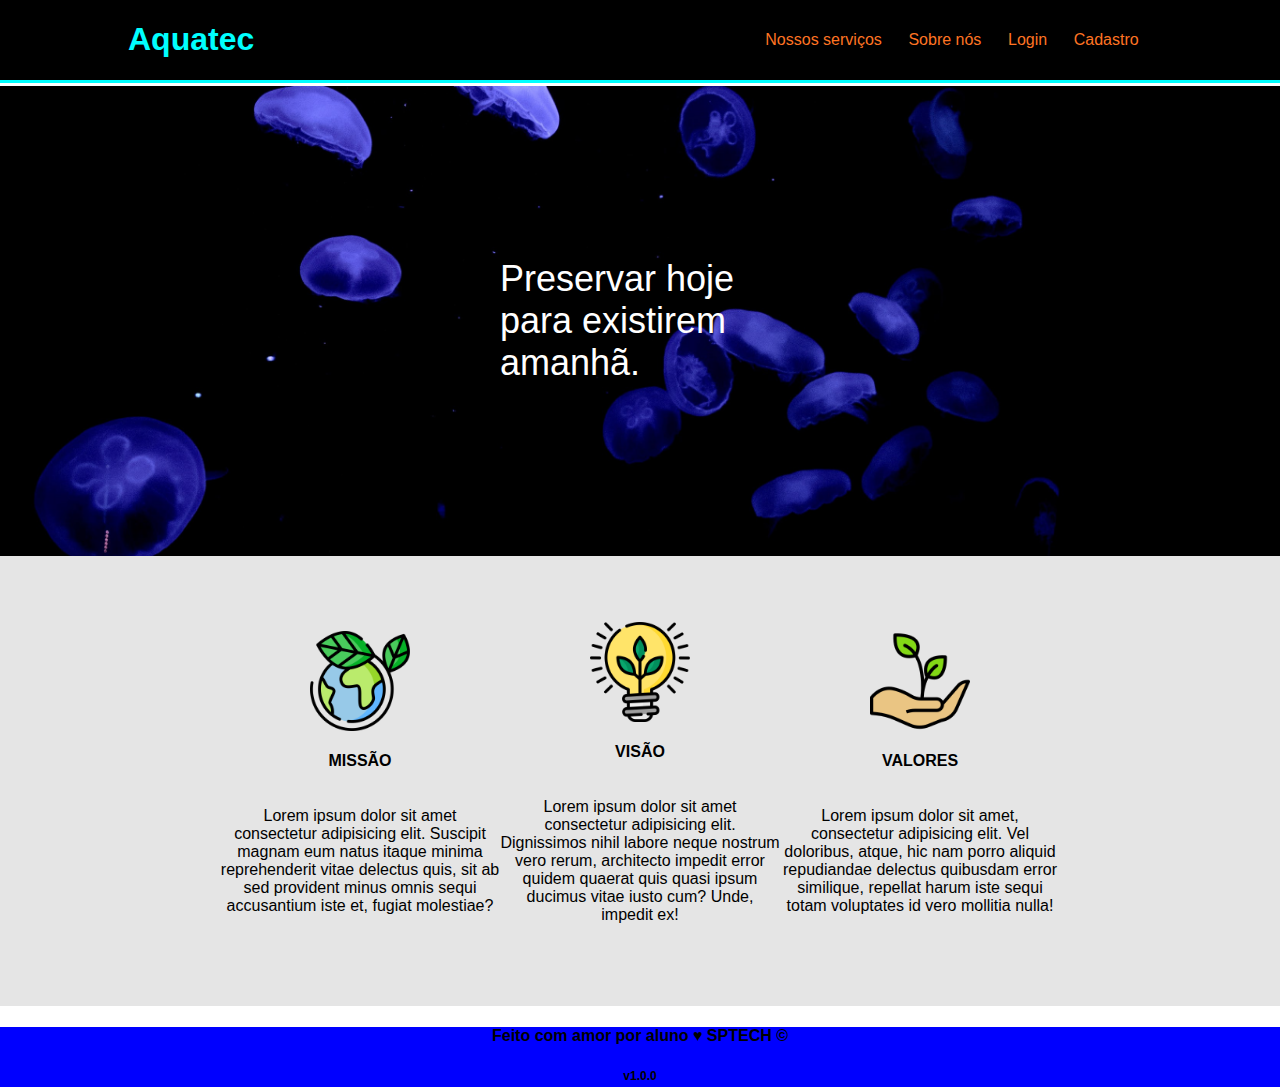
==== siteInstitucional/public/index.html @ 8238cc66 "Home Site Institucional" ====
<!DOCTYPE html>
<html lang="en">

<head>
    <meta charset="UTF-8">
    <meta name="viewport" content="width=device-width, initial-scale=1.0">
    <title>Home</title>
    <link rel="stylesheet" href="style.css">
</head>

<body>

    <div class="header">
        <div class="container">
            <h1>
                Aquatec
            </h1>

            <ul>
                <li> <a target="_blank" href="https://www.sptech.school/">Nossos serviços</a></li>
                <li>Sobre nós</li>
                <li><a target="_blank" href="login.html">Login</a></li>
                <li>Cadastro</li>
            </ul>
        </div>
    </div>

    <div class="banner">
        <div class="container">
            <p>
                Preservar hoje para existirem amanhã.
            </p>
        </div>
    </div>

    <div class="social">
        <div class="container">
            <div class="boxes">
                <div class="box">
                    <img src="assets/imgs/planet-earth_color.png">
                    <h4>MISSÃO</h4>
                    <p>Lorem ipsum dolor sit amet consectetur adipisicing elit. Suscipit magnam eum natus itaque minima
                        reprehenderit vitae delectus quis, sit ab sed provident minus omnis sequi accusantium iste et,
                        fugiat molestiae?
                    </p>
                </div>

                <div class="box">
                    <img src="assets/imgs/lightbulb_color.png">
                    <h4>VISÃO</h4>
                    <p>
                        Lorem ipsum dolor sit amet consectetur adipisicing elit. Dignissimos nihil labore neque nostrum vero rerum, architecto impedit error quidem quaerat quis quasi ipsum ducimus vitae iusto cum? Unde, impedit ex!
                    </p>
                </div>

                <div class="box">
                    <img src="assets/imgs/growth_color.png">
                    <h4>VALORES</h4>
                    <p>
                        Lorem ipsum dolor sit amet, consectetur adipisicing elit. Vel doloribus, atque, hic nam porro aliquid repudiandae delectus quibusdam error similique, repellat harum iste sequi totam voluptates id vero mollitia nulla!
                    </p>
                </div>
            </div>
        </div>
    </div>

    <div class="footer">
            <h4>Feito com amor por aluno &hearts; SPTECH &copy;</h4>
            <span class="version">v1.0.0</span>
    </div>

</body>

</html>
---- siteInstitucional/public/style.css ----
*{
    font-family:Verdana, Geneva, Tahoma, sans-serif ;
}
body {
    margin: 0;
}

.header {
    border-bottom: 3px solid aqua;
    background-color: black;
    margin: 0px 0px 3px 0px;

}

.header .container{
    width: 80%;
    margin: auto;
    display: flex;
    justify-content: space-between;
    align-items: center;
}

.header .container ul {
    width: 400px;
    list-style: none;
    display: flex;
    justify-content: space-around;
    color: rgb(255, 116, 35);
}

.header h1{
    color:aqua;
}

.header ul li a {
    text-decoration: none;
    color: rgb(255, 116, 35);
}

.container{
    display: flex;
    width: 80%;
    margin: auto;
}

.banner{
    background-image:url(assets/imgs/bg-jelly-fish-para_outras_pags.png);
    background-size: cover;
}

.banner .container{
    justify-content: center;
    align-items:  center;
    height: 470px;

}

.banner .container p{
    font-size:36px;
    color: white;
    width: 280px;
}

.social{
    background-color: #e5e5e5;
    display: flex;
}

.social .container{
    justify-content: center;
}

.box img{
    width: 100px;

}

.social .container .boxes{
    display: flex;
    justify-content: space-between;

}

.box {
    width: 280px;
    height: 450px;
    display: flex;
    flex-direction: column;
    justify-content: center;
    align-items: center;
}

.box p{
    text-align: center;
}

/* .boxes{
    gap: 5rem;
} */

.footer{
    height: 60px;
    width:100%;
    background-color: blue;
    text-align: center;
}

.footer .version{
    font-size: 12px;
    font-weight: 800;
}

.card{
    width: 30%;
    background-color: #e5e5e5;
    border-radius: 10px;
    display: flex;
    align-items: center;
    justify-content: space-evenly;
    flex-direction: column;
    color: palevioletred;
}

.card h2{
    margin: 0;
    font-size: 30px;
}

.formulario{
    display: flex;
    height: 90%;
    width: 80%;
    justify-content: space-around;
    flex-direction: column;
}

.formulario span{
    font-size: 15px;
    font-weight: 800;
}

.formulario input{
    border: 2px solid crimson;
    text-align: center;
    border-radius: 10px;
}

.card{
    display: flex;
    flex-direction: column;
    justify-content: center;
    width: 30%;
}

.login .container{  
     justify-content: center;
     height: 555px;
}

.botao{
    cursor: pointer;
    font-family: 'Franklin Gothic Medium', 'Arial Narrow', Arial, sans-serif;
    border: 0;
    border-radius: 5px;
    font-weight: 504;
    font-size: 19px;
    color: crimson;
    background-color: chartreuse;
    width: 120px;
    height: 30px;
    align-self: center;
}
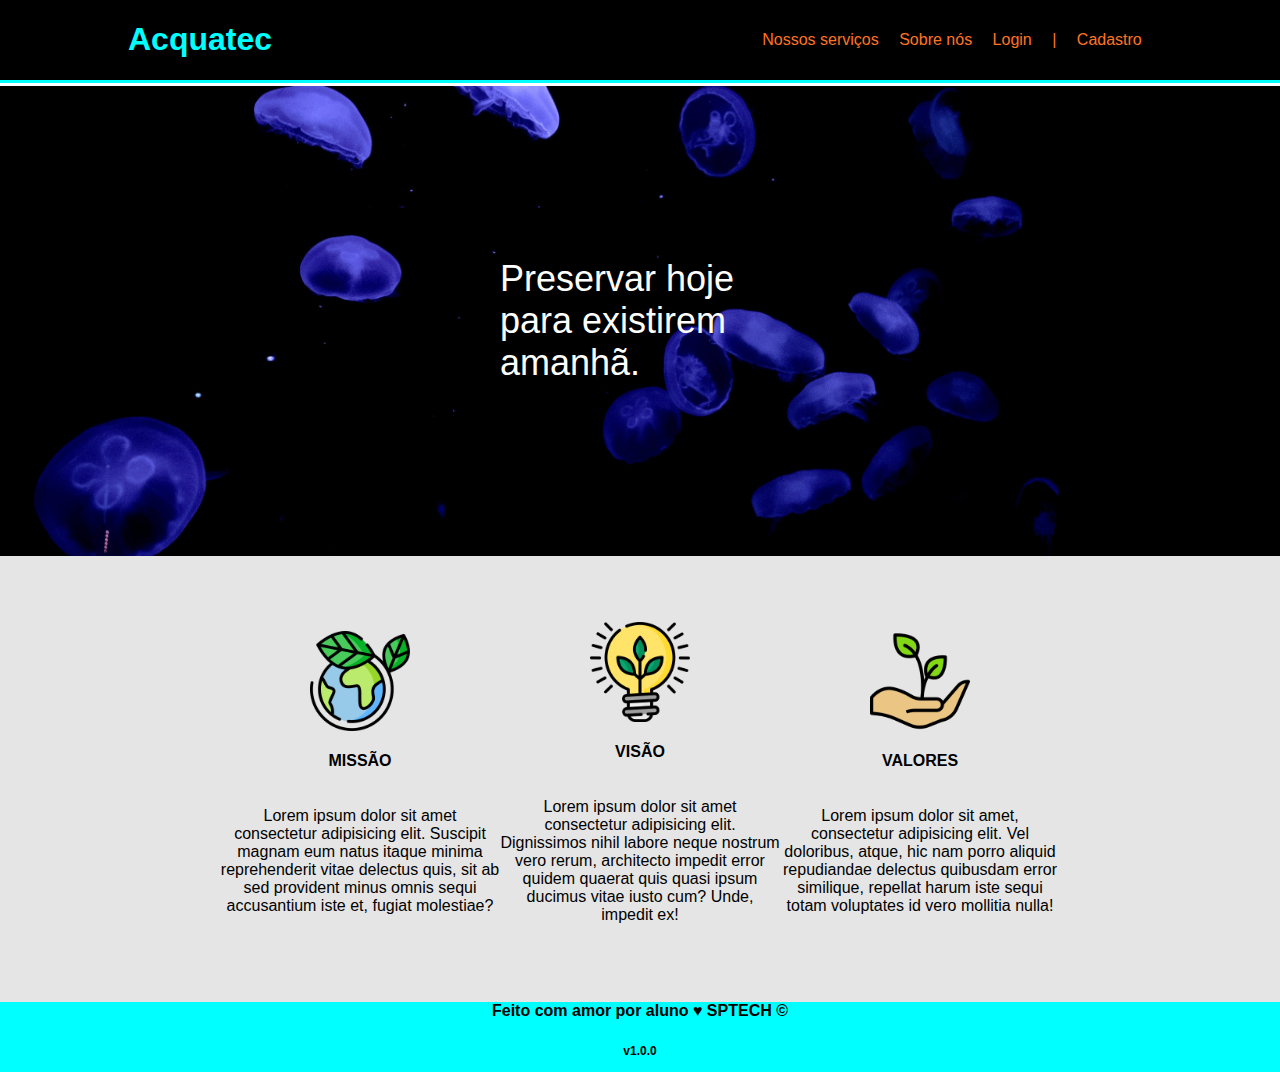
==== commit a71adb93: "Att Site Institucional" ====
--- a/siteInstitucional/public/index.html
+++ b/siteInstitucional/public/index.html
@@ -13,14 +13,15 @@
     <div class="header">
         <div class="container">
             <h1>
-                Aquatec
+                Acquatec
             </h1>
 
             <ul>
                 <li> <a target="_blank" href="https://www.sptech.school/">Nossos serviços</a></li>
-                <li>Sobre nós</li>
+                <li><a href="#sobreNos">Sobre nós</a></li>
                 <li><a target="_blank" href="login.html">Login</a></li>
-                <li>Cadastro</li>
+                <li> | </li>
+                <li><a target="_blank" href="cadastro.html">Cadastro</a></li>
             </ul>
         </div>
     </div>
@@ -35,7 +36,7 @@
 
     <div class="social">
         <div class="container">
-            <div class="boxes">
+            <div class="boxes" id="sobreNos">
                 <div class="box">
                     <img src="assets/imgs/planet-earth_color.png">
                     <h4>MISSÃO</h4>
--- a/siteInstitucional/public/style.css
+++ b/siteInstitucional/public/style.css
@@ -99,74 +99,15 @@
 } */
 
 .footer{
-    height: 60px;
+    margin: 0;
+    height: 70px;
     width:100%;
-    background-color: blue;
+    background-color: aqua;
     text-align: center;
+    margin-top: -25px;
 }
 
 .footer .version{
     font-size: 12px;
     font-weight: 800;
 }
-
-.card{
-    width: 30%;
-    background-color: #e5e5e5;
-    border-radius: 10px;
-    display: flex;
-    align-items: center;
-    justify-content: space-evenly;
-    flex-direction: column;
-    color: palevioletred;
-}
-
-.card h2{
-    margin: 0;
-    font-size: 30px;
-}
-
-.formulario{
-    display: flex;
-    height: 90%;
-    width: 80%;
-    justify-content: space-around;
-    flex-direction: column;
-}
-
-.formulario span{
-    font-size: 15px;
-    font-weight: 800;
-}
-
-.formulario input{
-    border: 2px solid crimson;
-    text-align: center;
-    border-radius: 10px;
-}
-
-.card{
-    display: flex;
-    flex-direction: column;
-    justify-content: center;
-    width: 30%;
-}
-
-.login .container{  
-     justify-content: center;
-     height: 555px;
-}
-
-.botao{
-    cursor: pointer;
-    font-family: 'Franklin Gothic Medium', 'Arial Narrow', Arial, sans-serif;
-    border: 0;
-    border-radius: 5px;
-    font-weight: 504;
-    font-size: 19px;
-    color: crimson;
-    background-color: chartreuse;
-    width: 120px;
-    height: 30px;
-    align-self: center;
-}